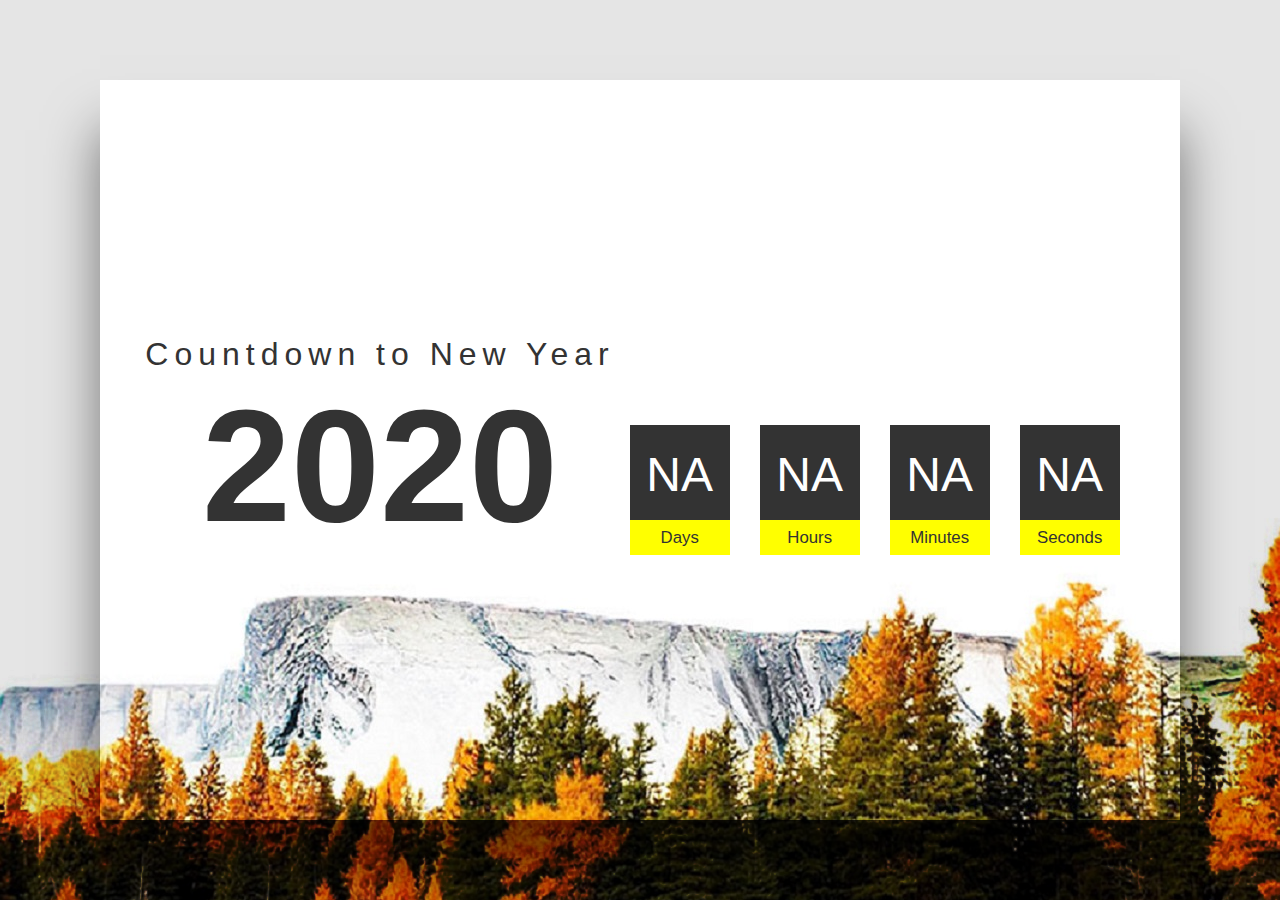
==== NewYearCountDown/index.html @ b3379f64 "add count down new year demo" ====
<!DOCTYPE html>
<html lang="en">

<head>
  <meta charset="UTF-8">
  <meta name="viewport" content="width=device-width, initial-scale=1.0">
  <meta http-equiv="X-UA-Compatible" content="ie=edge">
  <title>Document</title>
  <link rel="stylesheet" href="./index.css">
</head>

<body>
  <div class="container">
    <h2> <span>Countdown to New Year</span> 2020</h2>
    <div class="countdown">
      <div id="day">NA</div>
      <div id="hour">NA</div>
      <div id="minute">NA</div>
      <div id="second">NA</div>
    </div>
  </div>

  <script src="./index.js"></script>
</body>

</html>
---- NewYearCountDown/index.css ----
/* @import url('https://fonts.googleapis.com/css/family=Poppins:100,200,300,400,500,600,700,800,900'); */

* {
  padding: 0;
  margin: 0;
  font-family: 'Poppins', sans-serif;
}

body {
  background: #333 url('./images/bg.jpg') center center;
  background-attachment: fixed;
  background-blend-mode: hard-light;
}

.container {
  position: absolute;
  top: 80px;
  left: 100px;
  right: 100px;
  bottom: 80px;
  background: url('./images/bg.jpg') center center;
  background-attachment: fixed;
  display: flex;
  justify-content: center;
  align-items: center;
  box-shadow: 0 50px 50px rgba(0, 0, 0, 0.5),
              0 0 0 100px rgba(0, 0, 0, 0.1); 
}

.container h2 {
  text-align: center;
  font-size: 10em;
  line-height: 0.7em;
  color: #333;
  margin-top: -80px;
}

.container h2 span {
  display: block;
  font-weight: 300;
  letter-spacing: 6px;
  font-size: 0.2em;
}

.countdown {
  display: flex;
  margin-top: 50px;
}

.countdown div {
  position: relative;
  width: 100px;
  height: 100px;
  line-height: 100px;
  text-align: center;
  background-color: #333;
  color: #fff;
  margin: 0 15px;
  font-size: 3rem;
  font-weight: 500;
}

.countdown div:before {
  content: "";
  position: absolute;
  bottom: -30px;
  left: 0;
  width: 100%;
  height: 35px;
  background-color: #ff0;
  color: #333;
  font-size: 0.35em;
  line-height: 35px;
  font-weight: 500;
}

.countdown #day:before {
  content: 'Days';
}
.countdown #hour:before {
  content: 'Hours';
}
.countdown #minute:before {
  content: 'Minutes';
}
.countdown #second:before {
  content: 'Seconds';
}
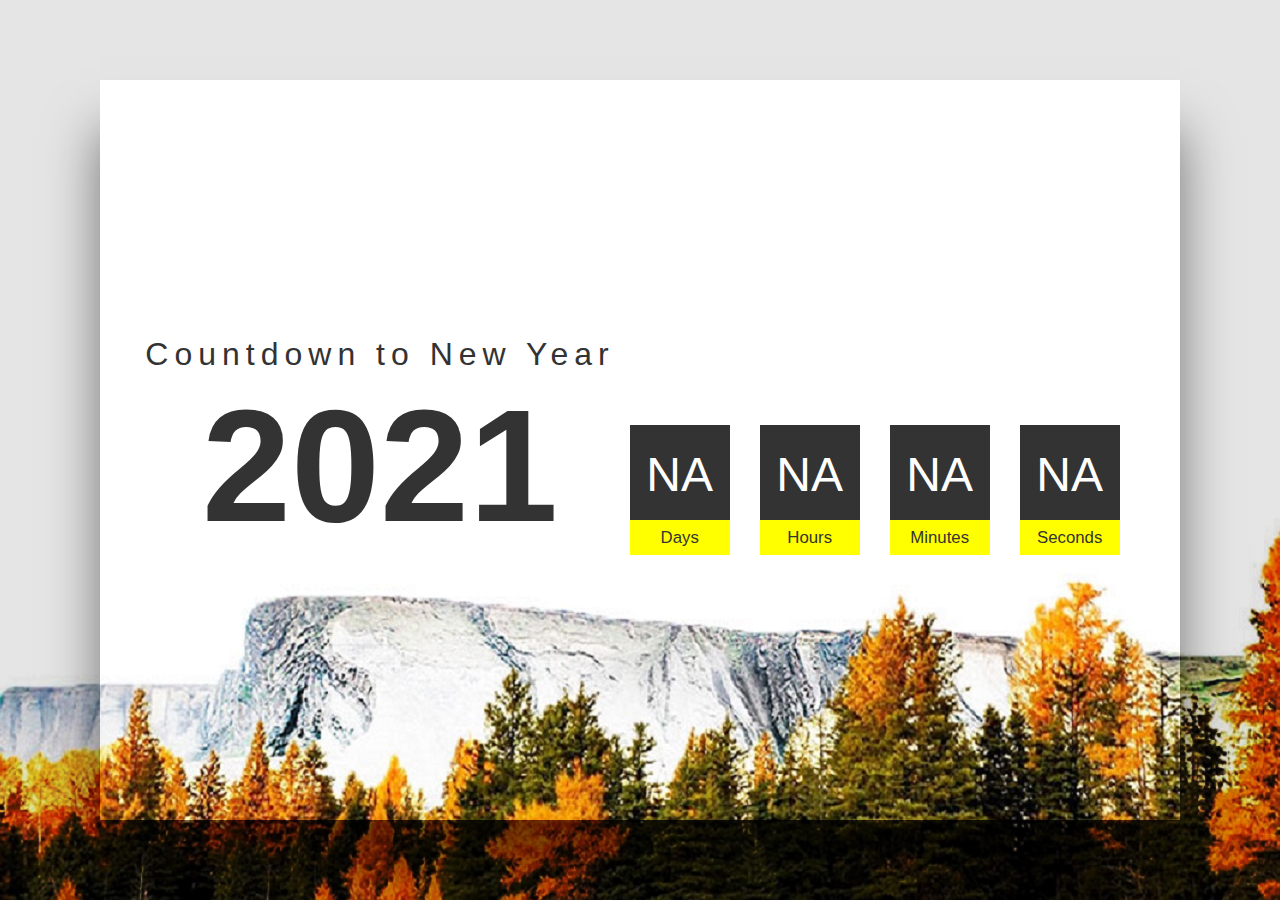
==== commit af006e53: "updateed new year count down demo and add device.css demo" ====
--- a/NewYearCountDown/index.html
+++ b/NewYearCountDown/index.html
@@ -11,7 +11,7 @@
 
 <body>
   <div class="container">
-    <h2> <span>Countdown to New Year</span> 2020</h2>
+    <h2> <span>Countdown to New Year</span> 2021</h2>
     <div class="countdown">
       <div id="day">NA</div>
       <div id="hour">NA</div>
